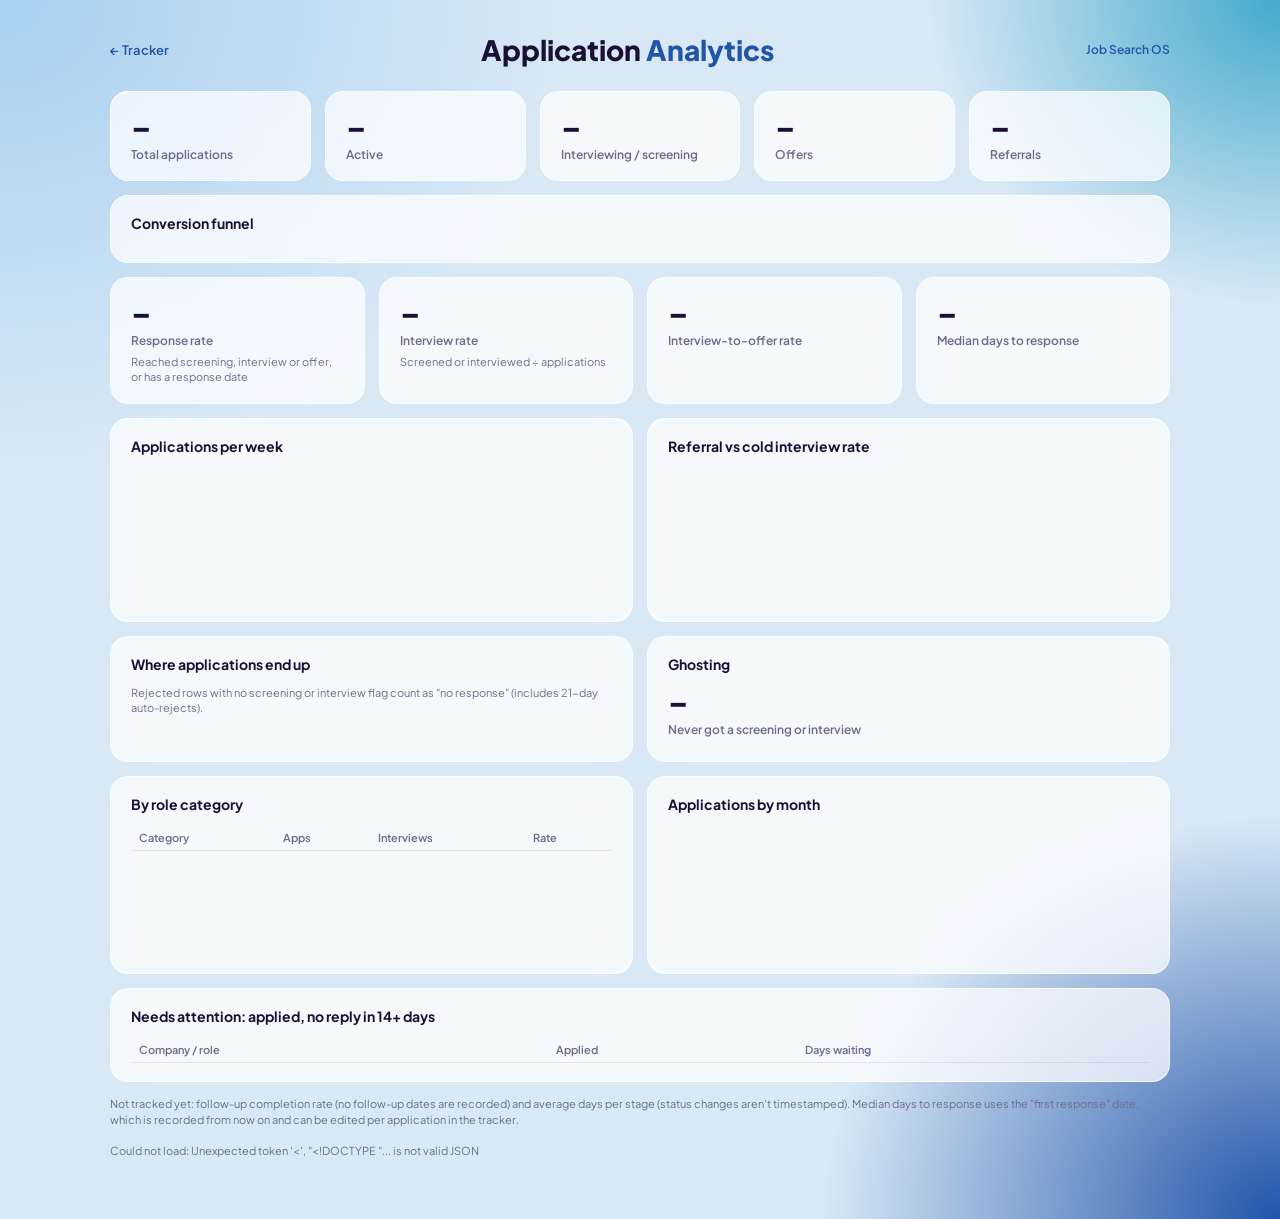
==== analytics.html @ fa7d5f72 "Add application analytics page and first-response date field Co-Authored-By: Claude Sonnet 5.5 <nore" ====
<!DOCTYPE html>
<html lang="en">
<head>
<meta charset="UTF-8" />
<meta name="viewport" content="width=device-width, initial-scale=1.0" />
<title>Application Analytics · Job Search OS</title>
<link rel="preconnect" href="https://fonts.googleapis.com" />
<link href="https://fonts.googleapis.com/css2?family=Plus+Jakarta+Sans:wght@400;500;600;700;800&display=swap" rel="stylesheet" />
<style>
  :root { --font:'Plus Jakarta Sans',sans-serif; --text:#1a1035; --muted:#6c6c8a; --blue:#2255aa; --teal:#44aacc; --card:rgba(255,255,255,0.72); }
  *,*::before,*::after{box-sizing:border-box;margin:0;padding:0}
  body{font-family:var(--font);color:var(--text);min-height:100vh;background:#d8e8f5;
    background-image:radial-gradient(ellipse 80% 70% at 0% 0%,#a8d0f0 0%,transparent 55%),radial-gradient(ellipse 65% 60% at 100% 100%,#2255aa 0%,transparent 55%),radial-gradient(ellipse 55% 50% at 100% 0%,#44aacc 0%,transparent 50%);}
  .page{max-width:1100px;margin:0 auto;padding:32px 20px 60px}
  .header{display:flex;align-items:center;justify-content:space-between;gap:12px;flex-wrap:wrap;margin-bottom:24px}
  .back{font-size:13px;font-weight:600;color:var(--blue);text-decoration:none}
  h1{font-size:28px;font-weight:800}
  h1 span{color:var(--blue)}
  .card{background:var(--card);backdrop-filter:blur(18px);-webkit-backdrop-filter:blur(18px);border:1px solid rgba(255,255,255,.7);border-radius:18px;padding:18px 20px}
  .grid{display:grid;gap:14px;margin-bottom:14px}
  .g5{grid-template-columns:repeat(5,1fr)} .g4{grid-template-columns:repeat(4,1fr)} .g2{grid-template-columns:1fr 1fr} .g3{grid-template-columns:repeat(3,1fr)}
  @media(max-width:860px){.g5,.g4,.g3,.g2{grid-template-columns:1fr 1fr}}
  @media(max-width:520px){.g5,.g4,.g3,.g2{grid-template-columns:1fr}}
  .big{font-size:30px;font-weight:800;line-height:1.1}
  .lbl{font-size:12px;font-weight:600;color:var(--muted);margin-top:4px}
  .sub{font-size:11px;color:var(--muted);margin-top:6px;line-height:1.4}
  h2{font-size:14px;font-weight:700;margin-bottom:12px}
  .funnel{display:flex;gap:8px;align-items:stretch}
  .fstep{flex:1;border-radius:12px;padding:12px 14px;background:rgba(68,170,204,.14)}
  .fstep:nth-child(1){background:rgba(34,85,170,.14)} .fstep:nth-child(3){background:rgba(34,170,130,.16)}
  .fstep .n{font-size:24px;font-weight:800}
  .fstep .t{font-size:12px;font-weight:600;color:var(--muted)}
  .fstep .p{font-size:11px;color:var(--muted);margin-top:2px}
  .bars{display:flex;align-items:flex-end;gap:8px;height:130px}
  .bcol{flex:1;display:flex;flex-direction:column;align-items:center;justify-content:flex-end;height:100%;gap:4px}
  .bar{width:100%;max-width:38px;background:linear-gradient(#5b8de0,#2255aa);border-radius:6px 6px 2px 2px;min-height:2px}
  .bv{font-size:11px;font-weight:700} .bl{font-size:10px;color:var(--muted);white-space:nowrap}
  table{width:100%;border-collapse:collapse;font-size:13px}
  th{text-align:left;font-size:11px;color:var(--muted);font-weight:600;padding:6px 8px;border-bottom:1px solid rgba(0,0,0,.08)}
  td{padding:8px;border-bottom:1px solid rgba(0,0,0,.05)}
  .hbar{height:8px;border-radius:4px;background:rgba(34,85,170,.12);overflow:hidden;min-width:60px}
  .hbar i{display:block;height:100%;background:var(--blue)}
  .cmp{display:flex;gap:14px}
  .cmp>div{flex:1;border-radius:12px;padding:12px;background:rgba(255,255,255,.6)}
  .pill{display:inline-block;font-size:11px;font-weight:700;padding:2px 9px;border-radius:99px;background:rgba(34,85,170,.1);color:var(--blue)}
  a.lnk{color:var(--blue);font-weight:600;text-decoration:none;font-size:12px}
  .note{font-size:11px;color:var(--muted);margin-top:14px;line-height:1.5}
</style>
</head>
<body>
<div class="page">
  <div class="header">
    <a class="back" href="/tracker">&larr; Tracker</a>
    <h1>Application <span>Analytics</span></h1>
    <a class="lnk" href="/">Job Search OS</a>
  </div>

  <div class="grid g5">
    <div class="card"><div class="big" id="kTotal">–</div><div class="lbl">Total applications</div></div>
    <div class="card"><div class="big" id="kActive">–</div><div class="lbl">Active</div></div>
    <div class="card"><div class="big" id="kInt">–</div><div class="lbl">Interviewing / screening</div></div>
    <div class="card"><div class="big" id="kOffer">–</div><div class="lbl">Offers</div></div>
    <div class="card"><div class="big" id="kRef">–</div><div class="lbl">Referrals</div></div>
  </div>

  <div class="card" style="margin-bottom:14px">
    <h2>Conversion funnel</h2>
    <div class="funnel" id="funnel"></div>
  </div>

  <div class="grid g4">
    <div class="card"><div class="big" id="mResp">–</div><div class="lbl">Response rate</div><div class="sub">Reached screening, interview or offer, or has a response date</div></div>
    <div class="card"><div class="big" id="mInt">–</div><div class="lbl">Interview rate</div><div class="sub">Screened or interviewed ÷ applications</div></div>
    <div class="card"><div class="big" id="mOffer">–</div><div class="lbl">Interview-to-offer rate</div><div class="sub" id="mOfferSub"></div></div>
    <div class="card"><div class="big" id="mMed">–</div><div class="lbl">Median days to response</div><div class="sub" id="mMedSub"></div></div>
  </div>

  <div class="grid g2">
    <div class="card"><h2>Applications per week</h2><div class="bars" id="weekBars"></div><div class="sub" id="weekSub"></div></div>
    <div class="card"><h2>Referral vs cold interview rate</h2>
      <div class="cmp" id="refCmp"></div><div class="sub" id="refSub"></div></div>
  </div>

  <div class="grid g2">
    <div class="card"><h2>Where applications end up</h2><div id="stageBreak"></div>
      <div class="sub">Rejected rows with no screening or interview flag count as "no response" (includes 21-day auto-rejects).</div></div>
    <div class="card"><h2>Ghosting</h2><div class="big" id="gRate">–</div>
      <div class="lbl">Never got a screening or interview</div>
      <div class="sub" id="gSub"></div></div>
  </div>

  <div class="grid g2">
    <div class="card"><h2>By role category</h2><table><thead><tr><th>Category</th><th>Apps</th><th>Interviews</th><th>Rate</th></tr></thead><tbody id="roleBody"></tbody></table></div>
    <div class="card"><h2>Applications by month</h2><div class="bars" id="monthBars"></div></div>
  </div>

  <div class="card">
    <h2>Needs attention: applied, no reply in 14+ days</h2>
    <table><thead><tr><th>Company / role</th><th>Applied</th><th>Days waiting</th></tr></thead><tbody id="staleBody"></tbody></table>
  </div>

  <p class="note">Not tracked yet: follow-up completion rate (no follow-up dates are recorded) and average days per stage (status changes aren't timestamped). Median days to response uses the "first response" date, which is recorded from now on and can be edited per application in the tracker.</p>
</div>

<script>
const $ = id => document.getElementById(id);
const pct = (n, d) => d ? Math.round(100 * n / d) + '%' : '–';
const day = s => s ? new Date(s.slice(0,10) + 'T00:00:00') : null;
const norm = s => { s = (s||'applied').toLowerCase(); return s === 'interview' ? 'interviewing' : s; };
const reachedStage = a => !!(a.had_interview || a.had_screening || ['screening','interviewing','offer'].includes(norm(a.status)));
const responded = a => reachedStage(a) || !!a.first_response_date;

function category(role) {
  const r = (role || '').toLowerCase();
  if (/\badr\b|account development/.test(r)) return 'ADR';
  if (/\bbdr\b|business development/.test(r)) return 'BDR';
  if (/\bsdr\b|sales development/.test(r)) return 'SDR';
  if (/account executive|\bae\b/.test(r)) return 'Account Executive';
  if (/customer success|\bcsm\b/.test(r)) return 'Customer Success';
  if (/revops|revenue operations|bizops|business operations|strategy|gtm/.test(r)) return 'Ops / Strategy';
  return r ? 'Other' : 'No role listed';
}

function bars(el, items) {
  const max = Math.max(1, ...items.map(i => i.v));
  el.innerHTML = items.map(i => `<div class="bcol"><div class="bv">${i.v}</div><div class="bar" style="height:${Math.round(100 * i.v / max)}%"></div><div class="bl">${i.l}</div></div>`).join('');
}

function mondayOf(d) { const x = new Date(d); const w = (x.getDay() + 6) % 7; x.setDate(x.getDate() - w); x.setHours(0,0,0,0); return x; }

function render(apps) {
  const today = new Date(); today.setHours(0,0,0,0);
  const total = apps.length;
  const interviewed = apps.filter(reachedStage);
  const offers = apps.filter(a => norm(a.status) === 'offer');
  const resp = apps.filter(responded);
  $('kTotal').textContent = total;
  $('kActive').textContent = apps.filter(a => !['rejected','offer'].includes(norm(a.status))).length;
  $('kInt').textContent = apps.filter(a => ['screening','interviewing'].includes(norm(a.status))).length;
  $('kOffer').textContent = offers.length;
  $('kRef').textContent = apps.filter(a => a.referral).length;

  $('funnel').innerHTML = [
    ['Applications', total, '100%'],
    ['Responses', resp.length, pct(resp.length, total) + ' of applications'],
    ['Screen / interview', interviewed.length, pct(interviewed.length, total) + ' of applications'],
    ['Offers', offers.length, pct(offers.length, interviewed.length) + ' of interviews'],
  ].map(f => `<div class="fstep"><div class="n">${f[1]}</div><div class="t">${f[0]}</div><div class="p">${f[2]}</div></div>`).join('');

  $('mResp').textContent = pct(resp.length, total);
  $('mInt').textContent = pct(interviewed.length, total);
  $('mOffer').textContent = interviewed.length ? pct(offers.length, interviewed.length) : '–';
  $('mOfferSub').textContent = `${offers.length} offer(s) from ${interviewed.length} interviewed`;

  const days = apps.filter(a => a.first_response_date && a.applied_date)
    .map(a => Math.round((day(a.first_response_date) - day(a.applied_date)) / 864e5)).filter(n => n >= 0).sort((x,y) => x-y);
  if (days.length) { const m = Math.floor(days.length/2); $('mMed').textContent = days.length % 2 ? days[m] : ((days[m-1]+days[m])/2).toFixed(1).replace('.0',''); }
  $('mMedSub').textContent = days.length ? `Based on ${days.length} application(s) with a response date` : 'No response dates recorded yet. Set one in the tracker’s Edit form.';

  // weekly
  const weeks = []; let w = mondayOf(today);
  for (let i = 0; i < 10; i++) { weeks.unshift(new Date(w)); w.setDate(w.getDate() - 7); }
  const wc = weeks.map(ws => apps.filter(a => { const d = day(a.applied_date); return d && d >= ws && d < new Date(ws.getTime() + 7*864e5); }).length);
  bars($('weekBars'), weeks.map((ws, i) => ({ v: wc[i], l: (ws.getMonth()+1) + '/' + ws.getDate() })));
  const last4 = wc.slice(-4).reduce((a,b)=>a+b,0);
  $('weekSub').textContent = `Weeks starting Monday. Last 4 weeks average ${(last4/4).toFixed(1)} per week.`;

  // referral vs cold
  const refs = apps.filter(a => a.referral), cold = apps.filter(a => !a.referral);
  const rI = refs.filter(reachedStage).length, cI = cold.filter(reachedStage).length;
  $('refCmp').innerHTML = `<div><div class="big">${pct(rI, refs.length)}</div><div class="lbl">Referral</div><div class="sub">${rI} of ${refs.length}</div></div>
    <div><div class="big">${pct(cI, cold.length)}</div><div class="lbl">No referral</div><div class="sub">${cI} of ${cold.length}</div></div>`;
  $('refSub').textContent = refs.length && cold.length && rI/refs.length > cI/cold.length ? 'Referrals are converting better than cold applications.' : '';

  // stage breakdown
  const rej = apps.filter(a => norm(a.status) === 'rejected');
  const afterInt = rej.filter(a => a.had_interview).length;
  const afterScr = rej.filter(a => !a.had_interview && a.had_screening).length;
  const noResp = rej.length - afterInt - afterScr;
  const stillOpen = total - rej.length;
  const rows = [['No response / rejected at application', noResp], ['Rejected after screening', afterScr], ['Rejected after interview', afterInt], ['Still open (incl. offers)', stillOpen]];
  $('stageBreak').innerHTML = rows.map(r => `<div style="margin-bottom:10px"><div style="display:flex;justify-content:space-between;font-size:12px;font-weight:600"><span>${r[0]}</span><span>${r[1]} · ${pct(r[1], total)}</span></div><div class="hbar"><i style="width:${total ? 100*r[1]/total : 0}%"></i></div></div>`).join('');

  // ghosting: never reached a stage and either rejected or open 14+ days
  const ghosted = apps.filter(a => {
    if (reachedStage(a) || a.first_response_date) return false;
    if (norm(a.status) === 'rejected') return true;
    const d = day(a.applied_date); return d && (today - d) / 864e5 >= 14;
  });
  $('gRate').textContent = pct(ghosted.length, total);
  $('gSub').textContent = `${ghosted.length} of ${total}. Includes email rejections, since rejection emails aren't separated from silence yet.`;

  // role categories
  const cats = {};
  apps.forEach(a => { const c = category(a.role); (cats[c] = cats[c] || { n: 0, i: 0 }); cats[c].n++; if (reachedStage(a)) cats[c].i++; });
  $('roleBody').innerHTML = Object.entries(cats).sort((a,b) => b[1].n - a[1].n)
    .map(([c, v]) => `<tr><td>${c}</td><td>${v.n}</td><td>${v.i}</td><td><span class="pill">${pct(v.i, v.n)}</span></td></tr>`).join('');

  // monthly
  const mm = {};
  apps.forEach(a => { if (a.applied_date) { const k = a.applied_date.slice(0,7); mm[k] = (mm[k]||0)+1; } });
  const mk = Object.keys(mm).sort().slice(-8);
  const mn = ['Jan','Feb','Mar','Apr','May','Jun','Jul','Aug','Sep','Oct','Nov','Dec'];
  bars($('monthBars'), mk.map(k => ({ v: mm[k], l: mn[+k.slice(5)-1] + " '" + k.slice(2,4) })));

  // stale
  const stale = apps.filter(a => norm(a.status) === 'applied' && a.applied_date && (today - day(a.applied_date)) / 864e5 >= 14)
    .sort((a,b) => day(a.applied_date) - day(b.applied_date));
  $('staleBody').innerHTML = stale.length ? stale.map(a => `<tr><td>${esc(a.company)}${a.role ? ' <span style="color:var(--muted)">· ' + esc(a.role) + '</span>' : ''}</td><td>${a.applied_date.slice(0,10)}</td><td>${Math.round((today - day(a.applied_date))/864e5)}</td></tr>`).join('')
    : '<tr><td colspan="3" style="color:var(--muted)">Nothing waiting 14+ days. Anything older than 21 days is auto-rejected.</td></tr>';
}
function esc(s) { return String(s ?? '').replace(/[&<>"]/g, c => ({'&':'&amp;','<':'&lt;','>':'&gt;','"':'&quot;'}[c])); }

fetch('/applications?limit=5000').then(r => r.json()).then(d => {
  if (!Array.isArray(d)) throw new Error(d.error || 'bad response');
  render(d);
}).catch(e => { document.querySelector('.page').insertAdjacentHTML('beforeend', '<p class="note">Could not load: ' + esc(e.message) + '</p>'); });
</script>
</body>
</html>
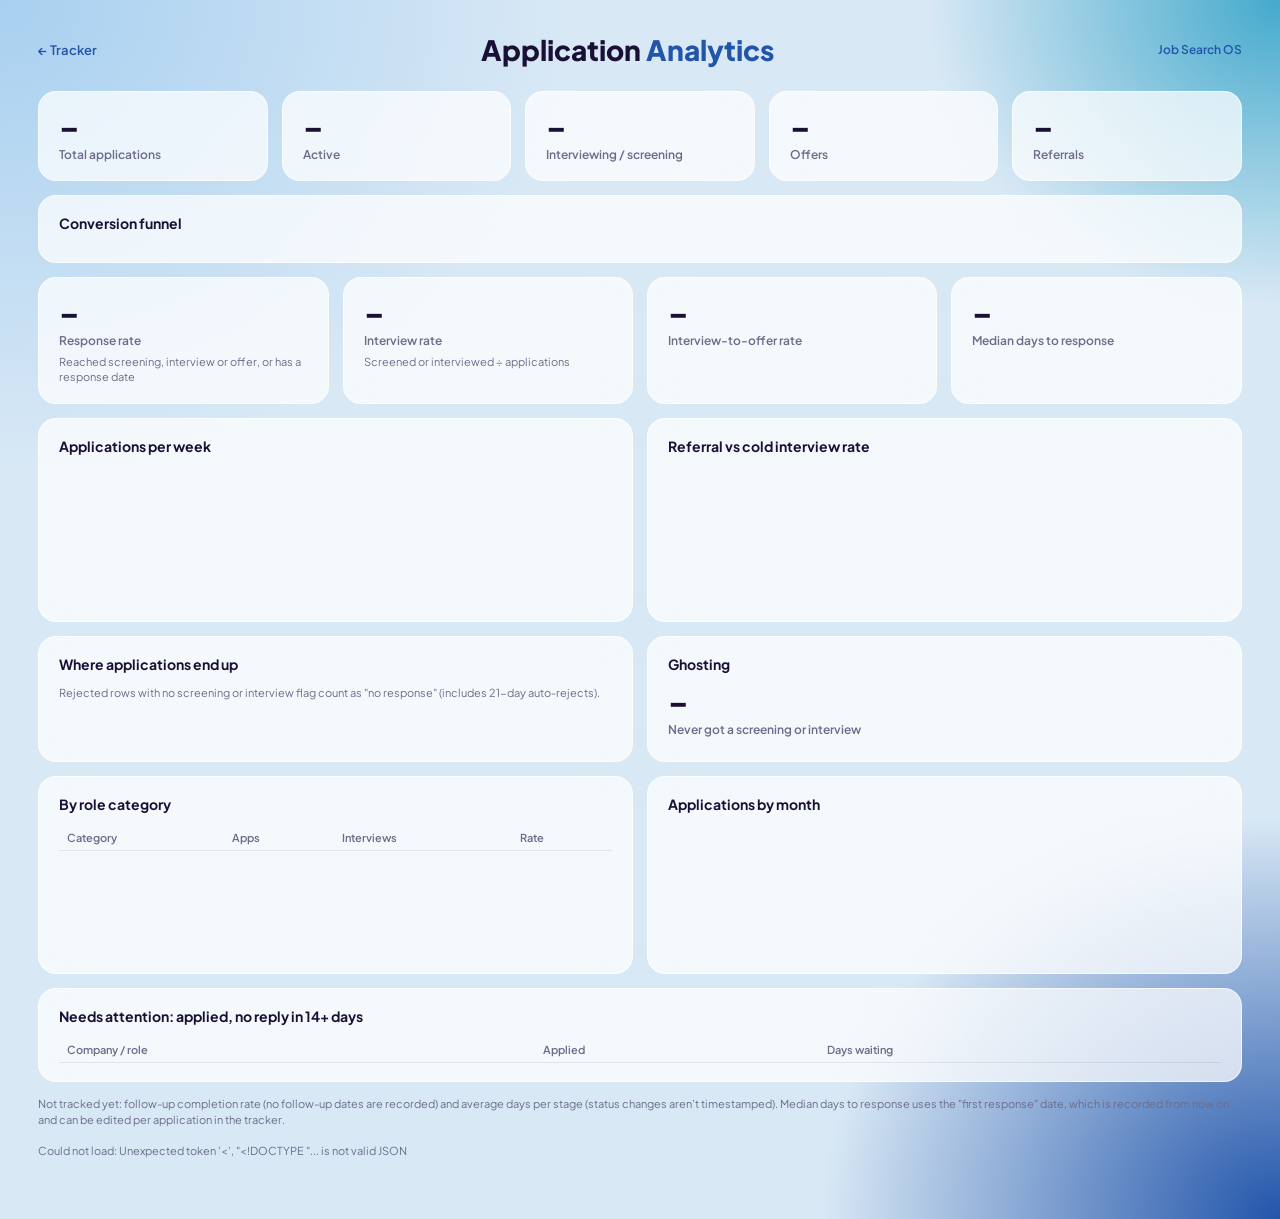
==== commit f33de73f: "Analytics: use wider layout on large screens Co-Authored-By: Claude Sonnet 5.5 <noreply@anthropic.co" ====
--- a/analytics.html
+++ b/analytics.html
@@ -11,7 +11,7 @@
   *,*::before,*::after{box-sizing:border-box;margin:0;padding:0}
   body{font-family:var(--font);color:var(--text);min-height:100vh;background:#d8e8f5;
     background-image:radial-gradient(ellipse 80% 70% at 0% 0%,#a8d0f0 0%,transparent 55%),radial-gradient(ellipse 65% 60% at 100% 100%,#2255aa 0%,transparent 55%),radial-gradient(ellipse 55% 50% at 100% 0%,#44aacc 0%,transparent 50%);}
-  .page{max-width:1100px;margin:0 auto;padding:32px 20px 60px}
+  .page{max-width:1700px;width:100%;margin:0 auto;padding:32px clamp(16px,3vw,48px) 60px}
   .header{display:flex;align-items:center;justify-content:space-between;gap:12px;flex-wrap:wrap;margin-bottom:24px}
   .back{font-size:13px;font-weight:600;color:var(--blue);text-decoration:none}
   h1{font-size:28px;font-weight:800}
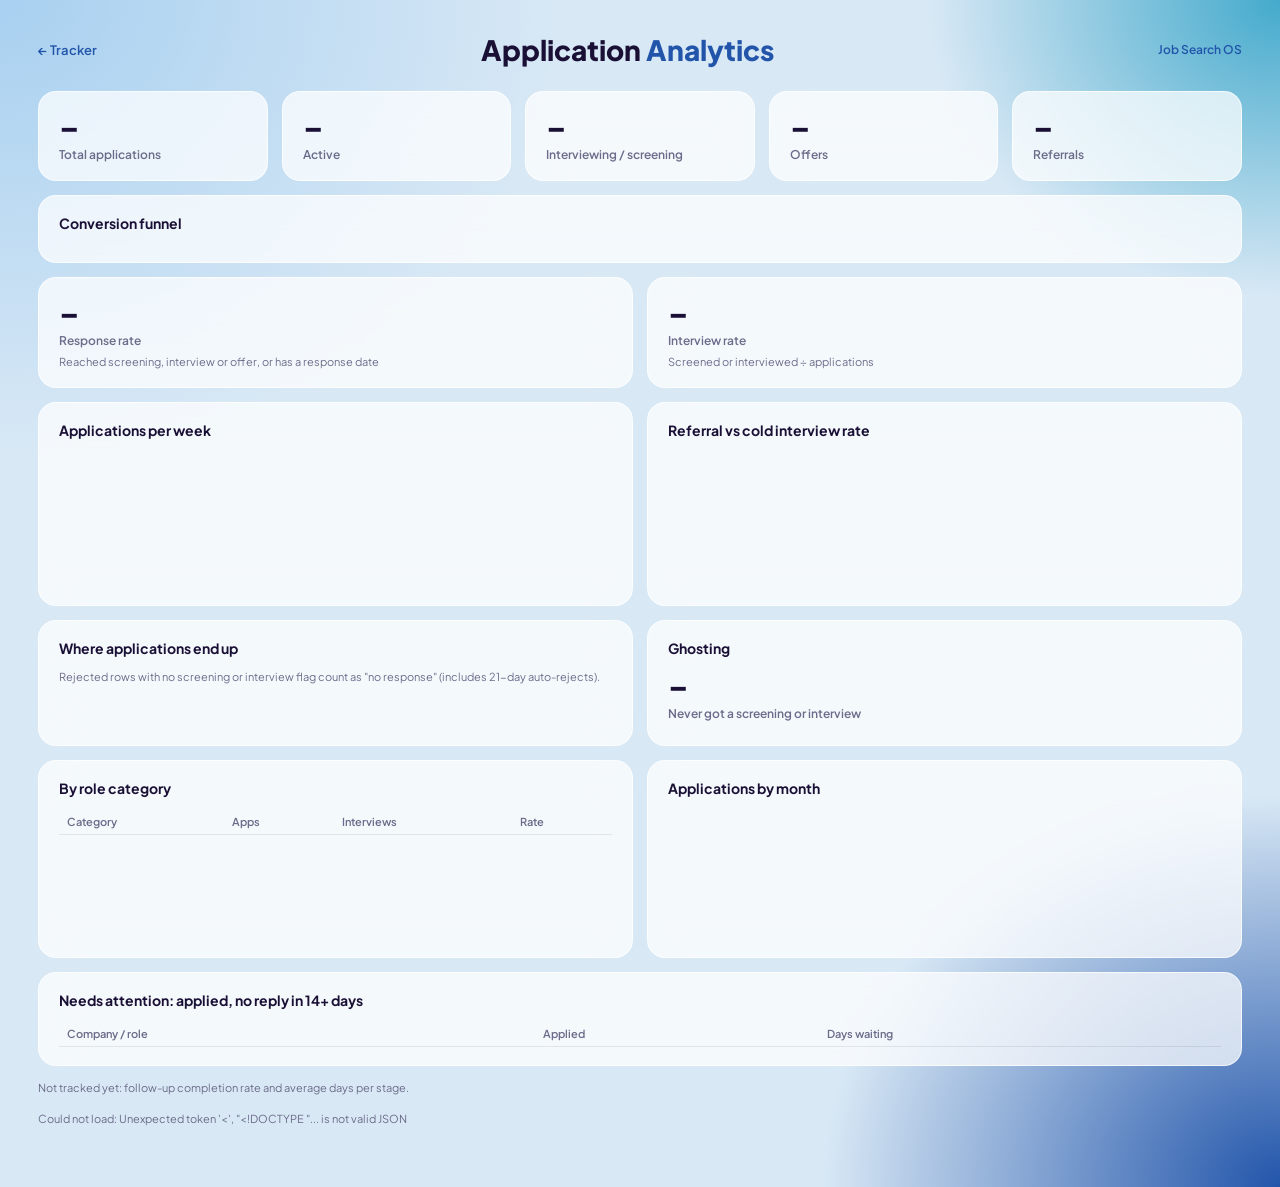
==== commit 5d51fdc1: "Analytics: remove interview-to-offer and median days cards Co-Authored-By: Claude Sonnet 5.5 <norepl" ====
--- a/analytics.html
+++ b/analytics.html
@@ -68,11 +68,9 @@
     <div class="funnel" id="funnel"></div>
   </div>
 
-  <div class="grid g4">
+  <div class="grid g2">
     <div class="card"><div class="big" id="mResp">–</div><div class="lbl">Response rate</div><div class="sub">Reached screening, interview or offer, or has a response date</div></div>
     <div class="card"><div class="big" id="mInt">–</div><div class="lbl">Interview rate</div><div class="sub">Screened or interviewed ÷ applications</div></div>
-    <div class="card"><div class="big" id="mOffer">–</div><div class="lbl">Interview-to-offer rate</div><div class="sub" id="mOfferSub"></div></div>
-    <div class="card"><div class="big" id="mMed">–</div><div class="lbl">Median days to response</div><div class="sub" id="mMedSub"></div></div>
   </div>
 
   <div class="grid g2">
@@ -99,7 +97,7 @@
     <table><thead><tr><th>Company / role</th><th>Applied</th><th>Days waiting</th></tr></thead><tbody id="staleBody"></tbody></table>
   </div>
 
-  <p class="note">Not tracked yet: follow-up completion rate (no follow-up dates are recorded) and average days per stage (status changes aren't timestamped). Median days to response uses the "first response" date, which is recorded from now on and can be edited per application in the tracker.</p>
+  <p class="note">Not tracked yet: follow-up completion rate and average days per stage.</p>
 </div>
 
 <script>
@@ -149,13 +147,6 @@
 
   $('mResp').textContent = pct(resp.length, total);
   $('mInt').textContent = pct(interviewed.length, total);
-  $('mOffer').textContent = interviewed.length ? pct(offers.length, interviewed.length) : '–';
-  $('mOfferSub').textContent = `${offers.length} offer(s) from ${interviewed.length} interviewed`;
-
-  const days = apps.filter(a => a.first_response_date && a.applied_date)
-    .map(a => Math.round((day(a.first_response_date) - day(a.applied_date)) / 864e5)).filter(n => n >= 0).sort((x,y) => x-y);
-  if (days.length) { const m = Math.floor(days.length/2); $('mMed').textContent = days.length % 2 ? days[m] : ((days[m-1]+days[m])/2).toFixed(1).replace('.0',''); }
-  $('mMedSub').textContent = days.length ? `Based on ${days.length} application(s) with a response date` : 'No response dates recorded yet. Set one in the tracker’s Edit form.';
 
   // weekly
   const weeks = []; let w = mondayOf(today);
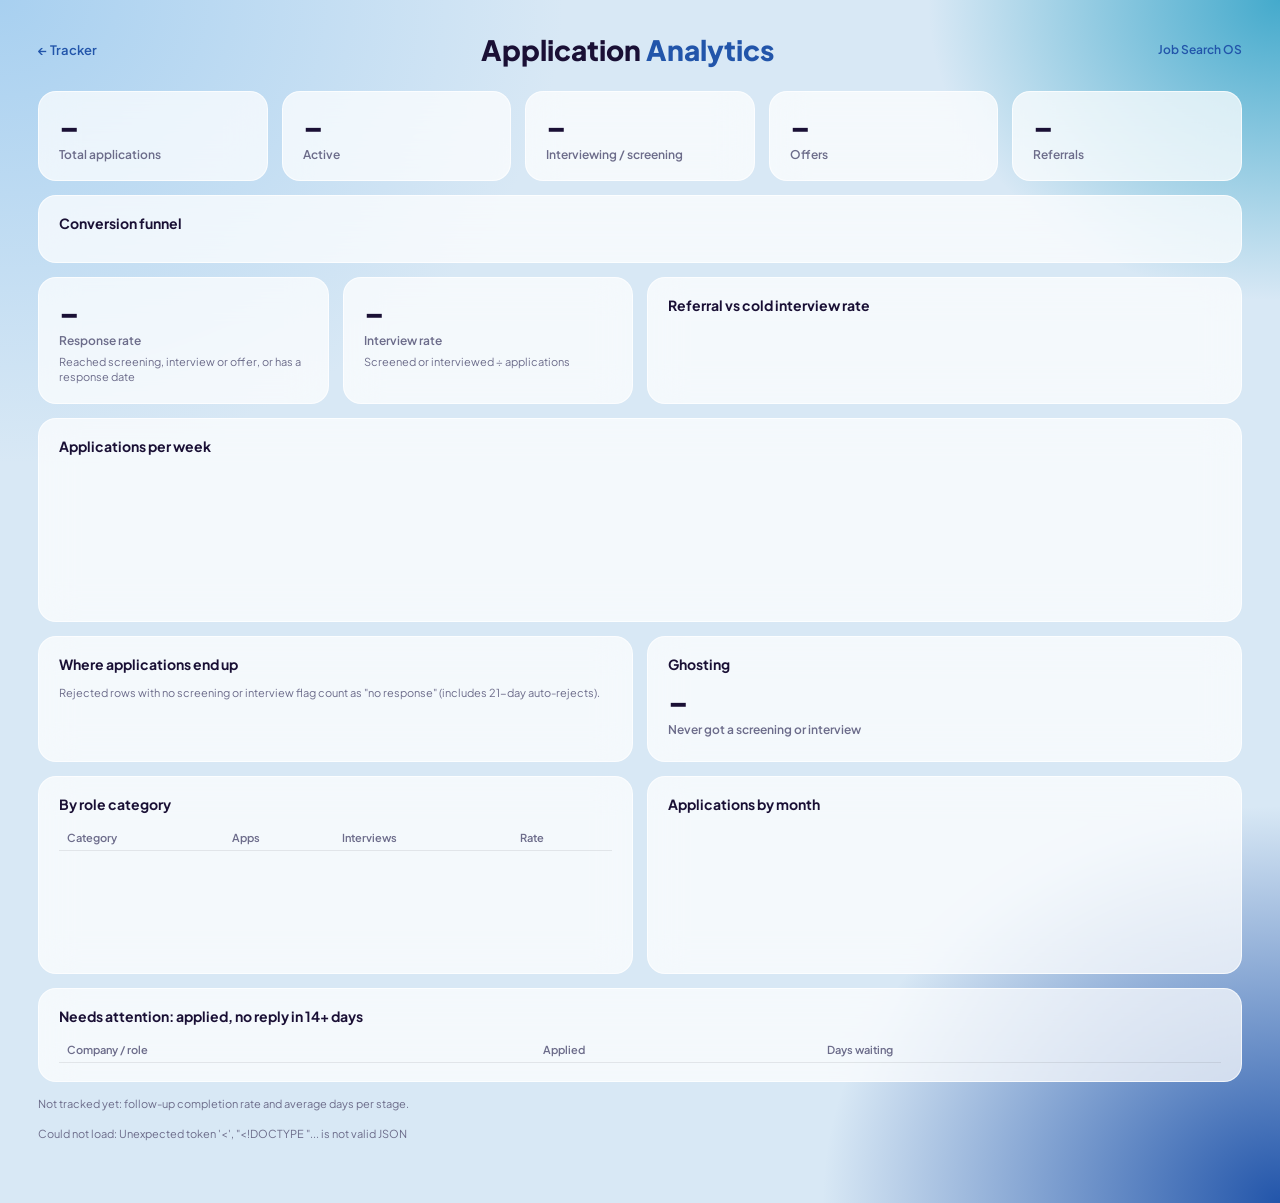
==== commit 4626753a: "Analytics: move referral vs cold card up beside response/interview rates Co-Authored-By: Claude Sonn" ====
--- a/analytics.html
+++ b/analytics.html
@@ -68,15 +68,15 @@
     <div class="funnel" id="funnel"></div>
   </div>
 
-  <div class="grid g2">
+  <div class="grid g4">
     <div class="card"><div class="big" id="mResp">–</div><div class="lbl">Response rate</div><div class="sub">Reached screening, interview or offer, or has a response date</div></div>
     <div class="card"><div class="big" id="mInt">–</div><div class="lbl">Interview rate</div><div class="sub">Screened or interviewed ÷ applications</div></div>
-  </div>
-
-  <div class="grid g2">
+    <div class="card" style="grid-column:span 2"><h2>Referral vs cold interview rate</h2>
+      <div class="cmp" id="refCmp"></div><div class="sub" id="refSub"></div></div>
+  </div>
+
+  <div class="grid" style="grid-template-columns:1fr">
     <div class="card"><h2>Applications per week</h2><div class="bars" id="weekBars"></div><div class="sub" id="weekSub"></div></div>
-    <div class="card"><h2>Referral vs cold interview rate</h2>
-      <div class="cmp" id="refCmp"></div><div class="sub" id="refSub"></div></div>
   </div>
 
   <div class="grid g2">
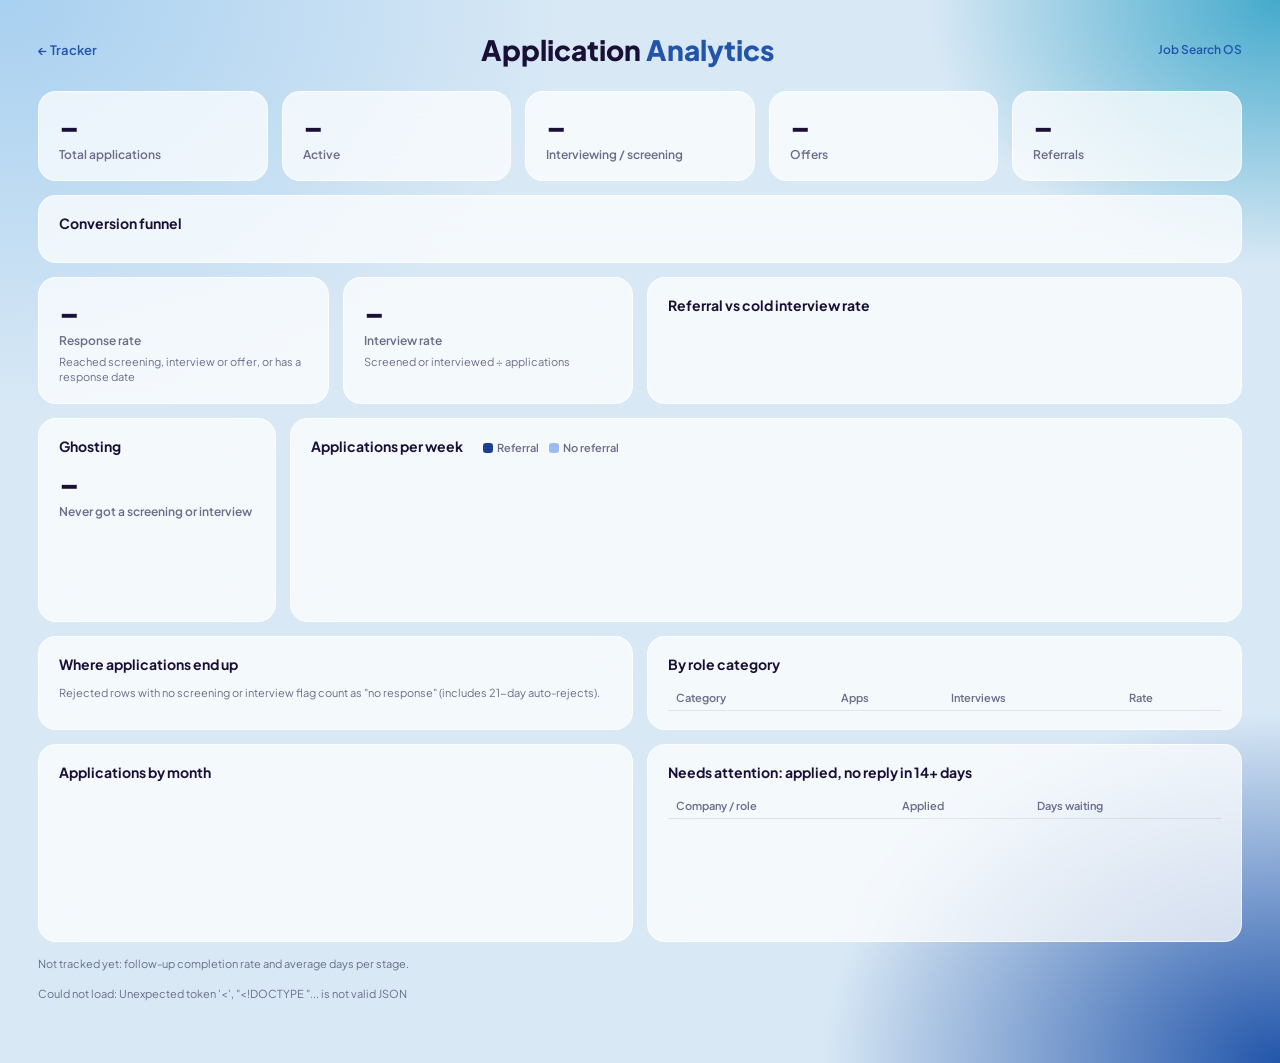
==== commit c59db450: "Analytics: ghosting beside weekly chart, referral/no-referral stacked bars Co-Authored-By: Claude So" ====
--- a/analytics.html
+++ b/analytics.html
@@ -44,6 +44,11 @@
   .cmp>div{flex:1;border-radius:12px;padding:12px;background:rgba(255,255,255,.6)}
   .pill{display:inline-block;font-size:11px;font-weight:700;padding:2px 9px;border-radius:99px;background:rgba(34,85,170,.1);color:var(--blue)}
   a.lnk{color:var(--blue);font-weight:600;text-decoration:none;font-size:12px}
+  .leg{font-size:11px;font-weight:600;color:var(--muted);margin-left:10px}
+  .leg i{display:inline-block;width:10px;height:10px;border-radius:3px;margin:0 4px 0 8px;vertical-align:-1px}
+  .d1{background:#1b3f8f} .d2{background:#9bbcf0}
+  .stk{width:100%;max-width:38px;display:flex;flex-direction:column;justify-content:flex-end;border-radius:6px 6px 2px 2px;overflow:hidden;min-height:2px}
+  .stk b{display:block;width:100%}
   .note{font-size:11px;color:var(--muted);margin-top:14px;line-height:1.5}
 </style>
 </head>
@@ -75,27 +80,27 @@
       <div class="cmp" id="refCmp"></div><div class="sub" id="refSub"></div></div>
   </div>
 
-  <div class="grid" style="grid-template-columns:1fr">
-    <div class="card"><h2>Applications per week</h2><div class="bars" id="weekBars"></div><div class="sub" id="weekSub"></div></div>
+  <div class="grid" style="grid-template-columns:minmax(180px,1fr) 4fr">
+    <div class="card"><h2>Ghosting</h2><div class="big" id="gRate">–</div>
+      <div class="lbl">Never got a screening or interview</div>
+      <div class="sub" id="gSub"></div></div>
+    <div class="card"><h2>Applications per week <span class="leg"><i class="d1"></i>Referral <i class="d2"></i>No referral</span></h2><div class="bars" id="weekBars"></div><div class="sub" id="weekSub"></div></div>
   </div>
 
   <div class="grid g2">
     <div class="card"><h2>Where applications end up</h2><div id="stageBreak"></div>
       <div class="sub">Rejected rows with no screening or interview flag count as "no response" (includes 21-day auto-rejects).</div></div>
-    <div class="card"><h2>Ghosting</h2><div class="big" id="gRate">–</div>
-      <div class="lbl">Never got a screening or interview</div>
-      <div class="sub" id="gSub"></div></div>
+    <div class="card"><h2>By role category</h2><table><thead><tr><th>Category</th><th>Apps</th><th>Interviews</th><th>Rate</th></tr></thead><tbody id="roleBody"></tbody></table></div>
   </div>
 
   <div class="grid g2">
-    <div class="card"><h2>By role category</h2><table><thead><tr><th>Category</th><th>Apps</th><th>Interviews</th><th>Rate</th></tr></thead><tbody id="roleBody"></tbody></table></div>
     <div class="card"><h2>Applications by month</h2><div class="bars" id="monthBars"></div></div>
-  </div>
-
-  <div class="card">
+    <div class="card">
     <h2>Needs attention: applied, no reply in 14+ days</h2>
     <table><thead><tr><th>Company / role</th><th>Applied</th><th>Days waiting</th></tr></thead><tbody id="staleBody"></tbody></table>
-  </div>
+    </div>
+  </div>
+
 
   <p class="note">Not tracked yet: follow-up completion rate and average days per stage.</p>
 </div>
@@ -152,9 +157,11 @@
   const weeks = []; let w = mondayOf(today);
   for (let i = 0; i < 10; i++) { weeks.unshift(new Date(w)); w.setDate(w.getDate() - 7); }
   const wc = weeks.map(ws => apps.filter(a => { const d = day(a.applied_date); return d && d >= ws && d < new Date(ws.getTime() + 7*864e5); }).length);
-  bars($('weekBars'), weeks.map((ws, i) => ({ v: wc[i], l: (ws.getMonth()+1) + '/' + ws.getDate() })));
+  const wr = weeks.map(ws => apps.filter(a => { const d = day(a.applied_date); return a.referral && d && d >= ws && d < new Date(ws.getTime() + 7*864e5); }).length);
+  const wmax = Math.max(1, ...wc);
+  $('weekBars').innerHTML = weeks.map((ws, i) => `<div class="bcol"><div class="bv">${wc[i]}</div><div class="stk" style="height:${Math.round(100 * wc[i] / wmax)}%"><b style="background:#9bbcf0;flex:${wc[i]-wr[i]}"></b><b style="background:#1b3f8f;flex:${wr[i]}"></b></div><div class="bl">${(ws.getMonth()+1)}/${ws.getDate()}</div></div>`).join('');
   const last4 = wc.slice(-4).reduce((a,b)=>a+b,0);
-  $('weekSub').textContent = `Weeks starting Monday. Last 4 weeks average ${(last4/4).toFixed(1)} per week.`;
+  $('weekSub').textContent = `Weeks starting Monday. Last 4 weeks average ${(last4/4).toFixed(1)} per week. Dark = referral applications.`;
 
   // referral vs cold
   const refs = apps.filter(a => a.referral), cold = apps.filter(a => !a.referral);
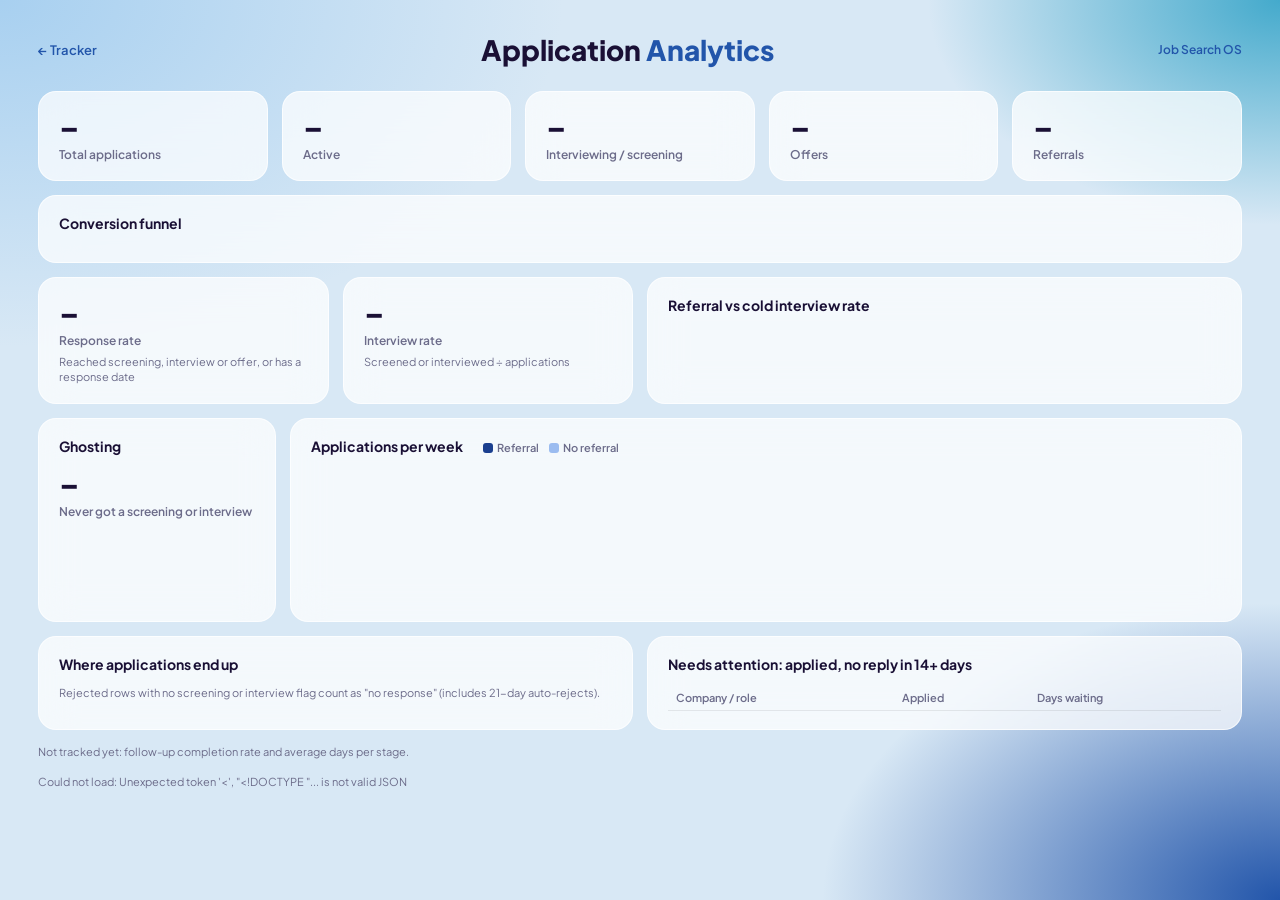
==== commit 4db11b76: "Analytics: remove role category and monthly cards Co-Authored-By: Claude Sonnet 5.5 <noreply@anthrop" ====
--- a/analytics.html
+++ b/analytics.html
@@ -90,11 +90,6 @@
   <div class="grid g2">
     <div class="card"><h2>Where applications end up</h2><div id="stageBreak"></div>
       <div class="sub">Rejected rows with no screening or interview flag count as "no response" (includes 21-day auto-rejects).</div></div>
-    <div class="card"><h2>By role category</h2><table><thead><tr><th>Category</th><th>Apps</th><th>Interviews</th><th>Rate</th></tr></thead><tbody id="roleBody"></tbody></table></div>
-  </div>
-
-  <div class="grid g2">
-    <div class="card"><h2>Applications by month</h2><div class="bars" id="monthBars"></div></div>
     <div class="card">
     <h2>Needs attention: applied, no reply in 14+ days</h2>
     <table><thead><tr><th>Company / role</th><th>Applied</th><th>Days waiting</th></tr></thead><tbody id="staleBody"></tbody></table>
@@ -112,17 +107,6 @@
 const norm = s => { s = (s||'applied').toLowerCase(); return s === 'interview' ? 'interviewing' : s; };
 const reachedStage = a => !!(a.had_interview || a.had_screening || ['screening','interviewing','offer'].includes(norm(a.status)));
 const responded = a => reachedStage(a) || !!a.first_response_date;
-
-function category(role) {
-  const r = (role || '').toLowerCase();
-  if (/\badr\b|account development/.test(r)) return 'ADR';
-  if (/\bbdr\b|business development/.test(r)) return 'BDR';
-  if (/\bsdr\b|sales development/.test(r)) return 'SDR';
-  if (/account executive|\bae\b/.test(r)) return 'Account Executive';
-  if (/customer success|\bcsm\b/.test(r)) return 'Customer Success';
-  if (/revops|revenue operations|bizops|business operations|strategy|gtm/.test(r)) return 'Ops / Strategy';
-  return r ? 'Other' : 'No role listed';
-}
 
 function bars(el, items) {
   const max = Math.max(1, ...items.map(i => i.v));
@@ -188,19 +172,6 @@
   $('gRate').textContent = pct(ghosted.length, total);
   $('gSub').textContent = `${ghosted.length} of ${total}. Includes email rejections, since rejection emails aren't separated from silence yet.`;
 
-  // role categories
-  const cats = {};
-  apps.forEach(a => { const c = category(a.role); (cats[c] = cats[c] || { n: 0, i: 0 }); cats[c].n++; if (reachedStage(a)) cats[c].i++; });
-  $('roleBody').innerHTML = Object.entries(cats).sort((a,b) => b[1].n - a[1].n)
-    .map(([c, v]) => `<tr><td>${c}</td><td>${v.n}</td><td>${v.i}</td><td><span class="pill">${pct(v.i, v.n)}</span></td></tr>`).join('');
-
-  // monthly
-  const mm = {};
-  apps.forEach(a => { if (a.applied_date) { const k = a.applied_date.slice(0,7); mm[k] = (mm[k]||0)+1; } });
-  const mk = Object.keys(mm).sort().slice(-8);
-  const mn = ['Jan','Feb','Mar','Apr','May','Jun','Jul','Aug','Sep','Oct','Nov','Dec'];
-  bars($('monthBars'), mk.map(k => ({ v: mm[k], l: mn[+k.slice(5)-1] + " '" + k.slice(2,4) })));
-
   // stale
   const stale = apps.filter(a => norm(a.status) === 'applied' && a.applied_date && (today - day(a.applied_date)) / 864e5 >= 14)
     .sort((a,b) => day(a.applied_date) - day(b.applied_date));
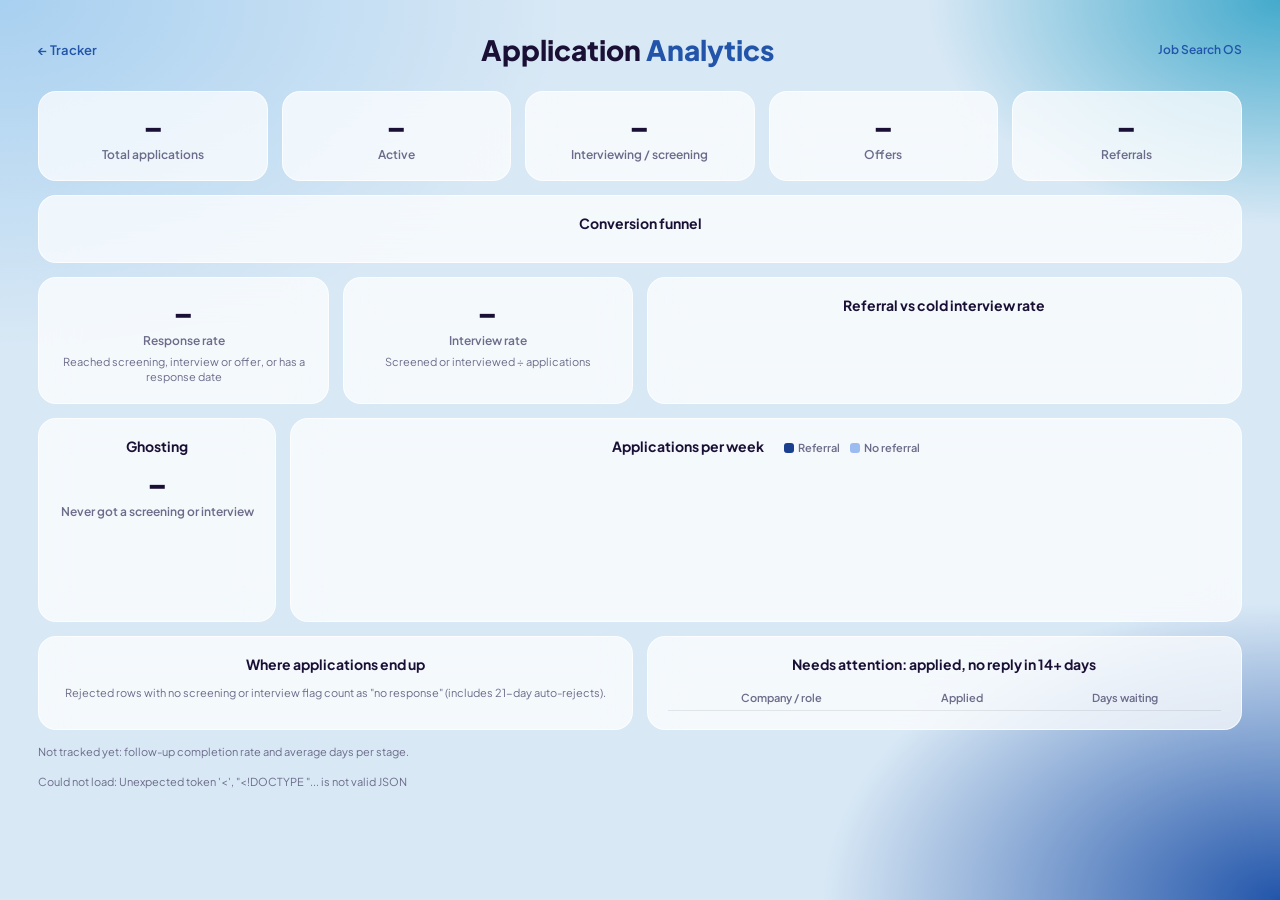
==== commit e8190ca8: "Analytics: center-align card text Co-Authored-By: Claude Sonnet 5.5 <noreply@anthropic.com> Claude-S" ====
--- a/analytics.html
+++ b/analytics.html
@@ -16,7 +16,7 @@
   .back{font-size:13px;font-weight:600;color:var(--blue);text-decoration:none}
   h1{font-size:28px;font-weight:800}
   h1 span{color:var(--blue)}
-  .card{background:var(--card);backdrop-filter:blur(18px);-webkit-backdrop-filter:blur(18px);border:1px solid rgba(255,255,255,.7);border-radius:18px;padding:18px 20px}
+  .card{text-align:center;background:var(--card);backdrop-filter:blur(18px);-webkit-backdrop-filter:blur(18px);border:1px solid rgba(255,255,255,.7);border-radius:18px;padding:18px 20px}
   .grid{display:grid;gap:14px;margin-bottom:14px}
   .g5{grid-template-columns:repeat(5,1fr)} .g4{grid-template-columns:repeat(4,1fr)} .g2{grid-template-columns:1fr 1fr} .g3{grid-template-columns:repeat(3,1fr)}
   @media(max-width:860px){.g5,.g4,.g3,.g2{grid-template-columns:1fr 1fr}}
@@ -36,8 +36,8 @@
   .bar{width:100%;max-width:38px;background:linear-gradient(#5b8de0,#2255aa);border-radius:6px 6px 2px 2px;min-height:2px}
   .bv{font-size:11px;font-weight:700} .bl{font-size:10px;color:var(--muted);white-space:nowrap}
   table{width:100%;border-collapse:collapse;font-size:13px}
-  th{text-align:left;font-size:11px;color:var(--muted);font-weight:600;padding:6px 8px;border-bottom:1px solid rgba(0,0,0,.08)}
-  td{padding:8px;border-bottom:1px solid rgba(0,0,0,.05)}
+  th{text-align:center;font-size:11px;color:var(--muted);font-weight:600;padding:6px 8px;border-bottom:1px solid rgba(0,0,0,.08)}
+  td{text-align:center;padding:8px;border-bottom:1px solid rgba(0,0,0,.05)}
   .hbar{height:8px;border-radius:4px;background:rgba(34,85,170,.12);overflow:hidden;min-width:60px}
   .hbar i{display:block;height:100%;background:var(--blue)}
   .cmp{display:flex;gap:14px}
